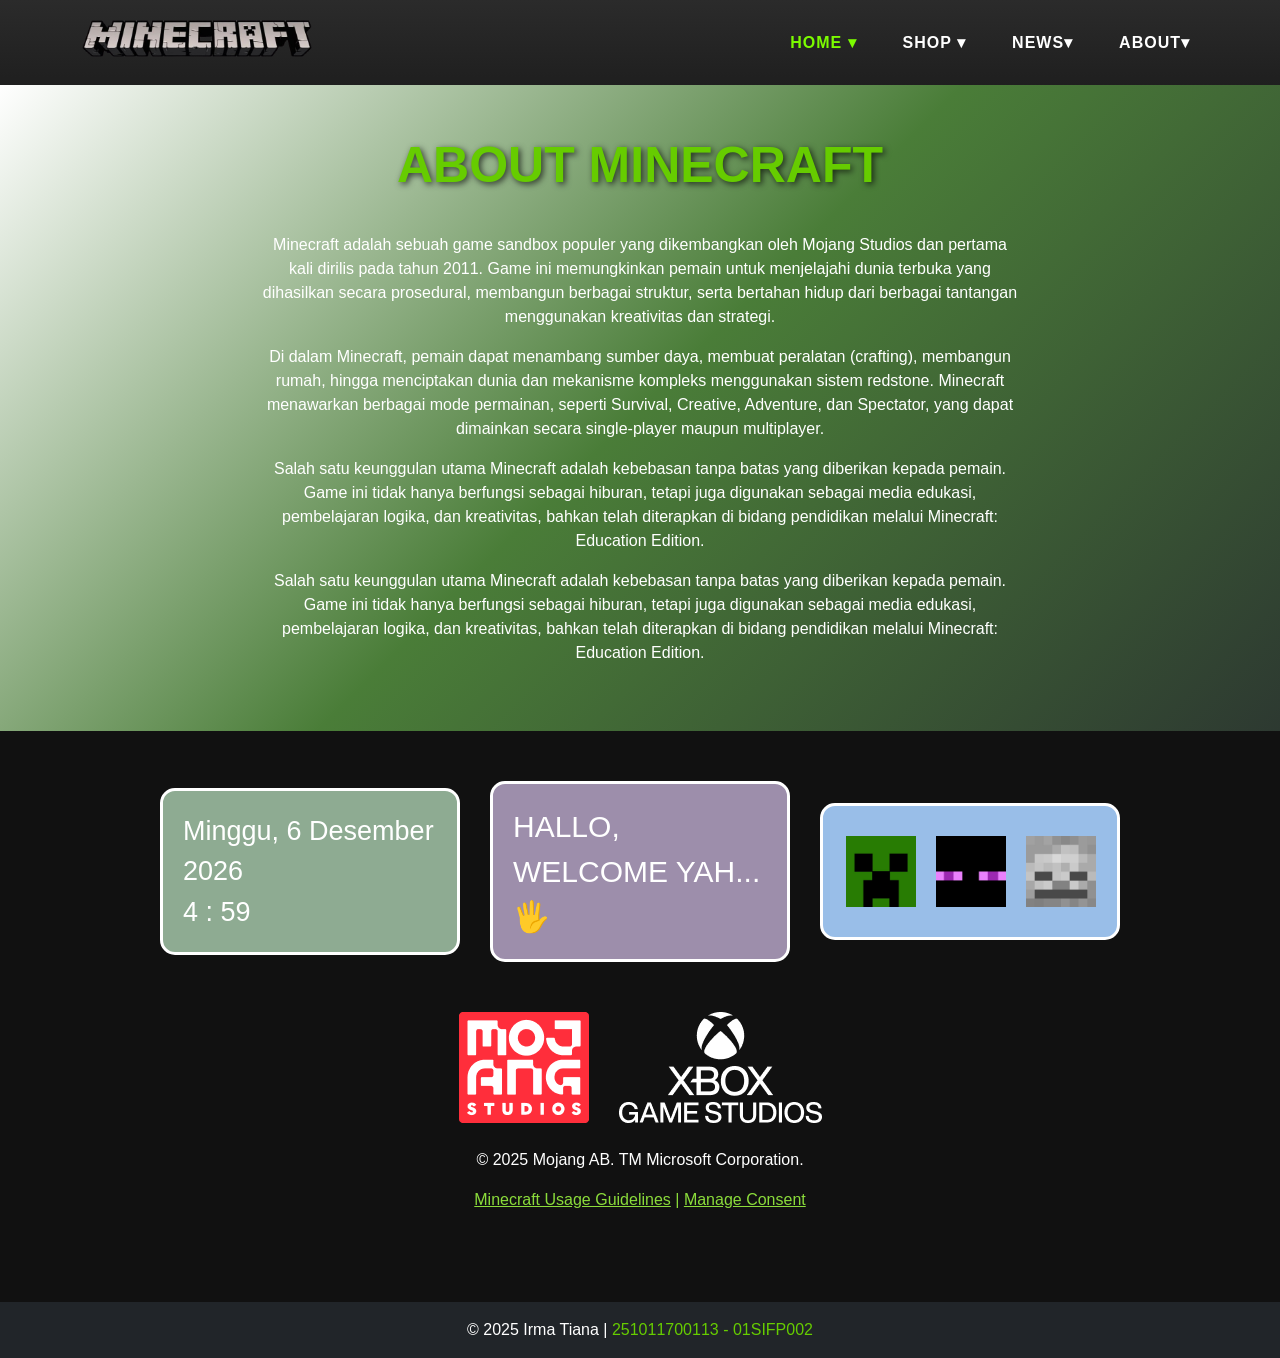
==== about.html @ bd642169 "Add files via upload" ====
<!DOCTYPE html>
<html lang="en">
<head>
    <meta charset="UTF-8">
    <meta name="viewport" content="width=device-width, initial-scale=1.0">
    <title>About</title>
    <link rel="stylesheet" href="bar.css">
    <link href="https://cdn.jsdelivr.net/npm/bootstrap@5.3.3/dist/css/bootstrap.min.css" rel="stylesheet">
    <style>
    body {
        background: #111;                                       
        color: #fceb00;
        font-family: ystem-ui, -apple-system, BlinkMacSystemFont, 'Segoe UI', Roboto, Oxygen, Ubuntu, Cantarell, 'Open Sans', 'Helvetica Neue', sans-serif;
    }
    .navbar-nav .nav-link.active {
        color: #7CFC00;
    }
    
    .card-about {
        background: linear-gradient(135deg, #ffffff, #4a7d38, #2d3931);
        color: #000;
        text-align: center;
        padding: 50px;
        padding-bottom: 50px;
    }

   .card-about h1 {
        font-size: 50px;
        padding-bottom: 30px;
        color: #66cc00;
        text-shadow: 2px 2px 6px rgba(0, 0, 0, 0.7);
    }

    .card-about p{
        padding-left: 210px ;
        padding-right: 210px;
        color: #ffffff;
    }
    .card-body {
        background: #111;
        color: #ffffff;
        padding-top: 50px;
        padding-bottom: 50px;
    }
    </style>
</head>
<body>
    <!--BAR-->
  <nav class="navbar navbar-expand-lg navbar-dark">
      <div class="container">
          <a class="navbar-brand" href="#">
              <img src="Bootstarp/minecrat.png" width="230" alt="Minecraft Logo">
          </a>
          <button class="navbar-toggler" type="button" data-bs-toggle="collapse"
              data-bs-target="#menu">
              <span class="navbar-toggler-icon"></span>
          </button>

          <div class="collapse navbar-collapse" id="menu">
              <ul class="navbar-nav ms-auto align-items-center">
                  <li class="nav-item"><a class="nav-link active" href="index.html">HOME ▾</a></li>
                  <li class="nav-item"><a class="nav-link" href="shop.html">SHOP ▾</a></li>
                  <li class="nav-item"><a class="nav-link" href="news.html">NEWS▾</a></li>
                   <li class="nav-item"><a class="nav-link" href="about.html">ABOUT▾</a></li>
              </ul>
          </div>
      </div>
  </nav>

 <!--about-->
<div class="card-about">
    <h1><b> ABOUT MINECRAFT</b></h1>

    <P>Minecraft adalah sebuah game sandbox populer yang dikembangkan oleh Mojang Studios dan pertama kali dirilis pada tahun 2011. Game ini memungkinkan pemain untuk menjelajahi dunia terbuka yang dihasilkan secara prosedural, membangun berbagai struktur, serta bertahan hidup dari berbagai tantangan menggunakan kreativitas dan strategi.</P>

   <P> Di dalam Minecraft, pemain dapat menambang sumber daya, membuat peralatan (crafting), membangun rumah, hingga menciptakan dunia dan mekanisme kompleks menggunakan sistem redstone. Minecraft menawarkan berbagai mode permainan, seperti Survival, Creative, Adventure, dan Spectator, yang dapat dimainkan secara single-player maupun multiplayer.</P>

    <P>Salah satu keunggulan utama Minecraft adalah kebebasan tanpa batas yang diberikan kepada pemain. Game ini tidak hanya berfungsi sebagai hiburan, tetapi juga digunakan sebagai media edukasi, pembelajaran logika, dan kreativitas, bahkan telah diterapkan di bidang pendidikan melalui Minecraft: Education Edition.</P>

    <P>Salah satu keunggulan utama Minecraft adalah kebebasan tanpa batas yang diberikan kepada pemain. Game ini tidak hanya berfungsi sebagai hiburan, tetapi juga digunakan sebagai media edukasi, pembelajaran logika, dan kreativitas, bahkan telah diterapkan di bidang pendidikan melalui Minecraft: Education Edition.</P>
</div>



  <!--dark bg java-->
  <div class="card-body">
    <div class="card-script">
        <div class="card-border">
            <script>
                var waktu = new Date();
                var jam = waktu.getHours();
                var menit = waktu.getMinutes();
                var namaHari = new Array("Minggu", "Senin", "Selasa", "Rabu", "Kamis", "Jum'at", "Sabtu");
                var hari = waktu.getDay();
                var namaBulan = new Array("Januari", "Februari", "Maret", "April", "Mei", "Juni", "Juli", "Agustus", "September", "Oktober", "November", "Desember");
                var bulan = waktu.getMonth();
                var tgl = waktu.getDate();
                var tahun = waktu.getFullYear();
                
                document.write(namaHari[hari] + ", " + tgl + " " + namaBulan[bulan] + " " + tahun);
                document.write("<br>");
                document.write(" " + jam + " : " + menit);
        </script>
        </div>

        <div class="card-border2">
            <script>
                if (jam <= 9) {
                    document.write("HALLO, WELCOME YAH...🖐️");
                } else if (jam <= 14) {
                    document.write("AYO BERMAIN MINECRAFT🫡😶‍🌫️");
                } else if (jam <= 18) {
                    document.write("KEMBANGKAN KREATIFITAS🖐️");
                } else {
                    document.write("MARI KITA BEKERJASAMA!!..");
                }

                document.write("<br>");
            </script>
        </div>

        <div class="card-border3">
            <img src="Bootstarp/creeper .jpg" width="70" alt="">
            <img src="Bootstarp/Pixilart - Enderman head.jpg" width="70" alt="">
            <img src="Bootstarp/curiosities  of minecraft, part 1_10_the skeleton and its characteristics Minecraft Blog.jpg" width="70" alt="">
        </div>
    </div>
    <div class="card-mojang">
        <img src="Bootstarp/Mojang2020Logo.png" alt="">
        <img src="Bootstarp/Logo_Xbox_Game_Studio.png" alt="">
    </div>
    <div style="text-align: center; margin-top: 25px;">
        <footer class="footer" style="margin-bottom: 40px;">
            <p class="footer-text">
                © 2025 Mojang AB. TM Microsoft Corporation.
            </p>
            <div class="footer-links">
                <a href="https://www.minecraft.net/en-us/usage-guidelines" style="color: #8bdc3b;">Minecraft Usage Guidelines</a>
                <span style="color: #8bdc3b;">|</span>
                <a href="#" style="color: #8bdc3b;">Manage Consent</a>
            </div>
        </footer>
    </div>
</div>

<footer class="bg-dark text-white text-center p-3">
    © 2025 Irma Tiana | <span style="color: #66cc00;">251011700113 - 01SIFP002</span>
</footer>
<script src="https://cdn.jsdelivr.net/npm/bootstrap@5.3.3/dist/js/bootstrap.bundle.min.js"></script>
</body>
</html>
---- bar.css ----
/*Bootstrap*/
    .navbar {
        height: 85px;
        background: linear-gradient(#2b2b2b, #1f1f1f);
    }
    .navbar-nav .nav-link {
        color: white;
        font-weight: 700;
        letter-spacing: 1px;
        margin-left: 30px;
    }
    .navbar-nav .nav-link:hover {
        color: #7CFC00; 
    }

    .navbar-nav .nav-link.active {
        color: #7CFC00;
    }

/*Java*/
        .card-mojang {
            margin-top: 50px;
            display: flex; 
            justify-content: center;
            align-items: center;      
            gap: 30px;
            width: 100%;
        }
        .card-script {
            display: flex; 
            justify-content: center;
            align-items: center;      
            gap: 30px;
            width: 100%;
        }
        .card-border {
            background-color: rgb(142, 171, 146);
            width: 300px;
            padding: 20px;
            border-radius: 15px;
            border: 3px solid rgb(255, 255, 255);
            font-size: 27px;
        }
        .card-border2 {
            background-color: rgb(157, 142, 171);
            width: 300px;
            padding: 20px;
            border-radius: 15px;
            border: 3px solid rgb(255, 255, 255);
            font-size: 30px;
        }
        .card-border3 {
            background-color: rgb(153, 190, 232);
            width: 300px;
            padding: 30px;
            border-radius: 15px;
            border: 3px solid rgb(255, 255, 255);
            padding-left: 23px;
            font-size: 20px;
            display: flex;
            gap: 20px;
        }
    
 /* next */
        .card-next a {
            display: inline-block;
            padding-left: 30px;
            padding-bottom: 60px; 
            color: #ffd000;
            text-decoration: none;
            font-weight: 800;
            letter-spacing: 1px;
        }

        .card-next a:hover {
            text-decoration: underline;
            color: #afb560;
        }
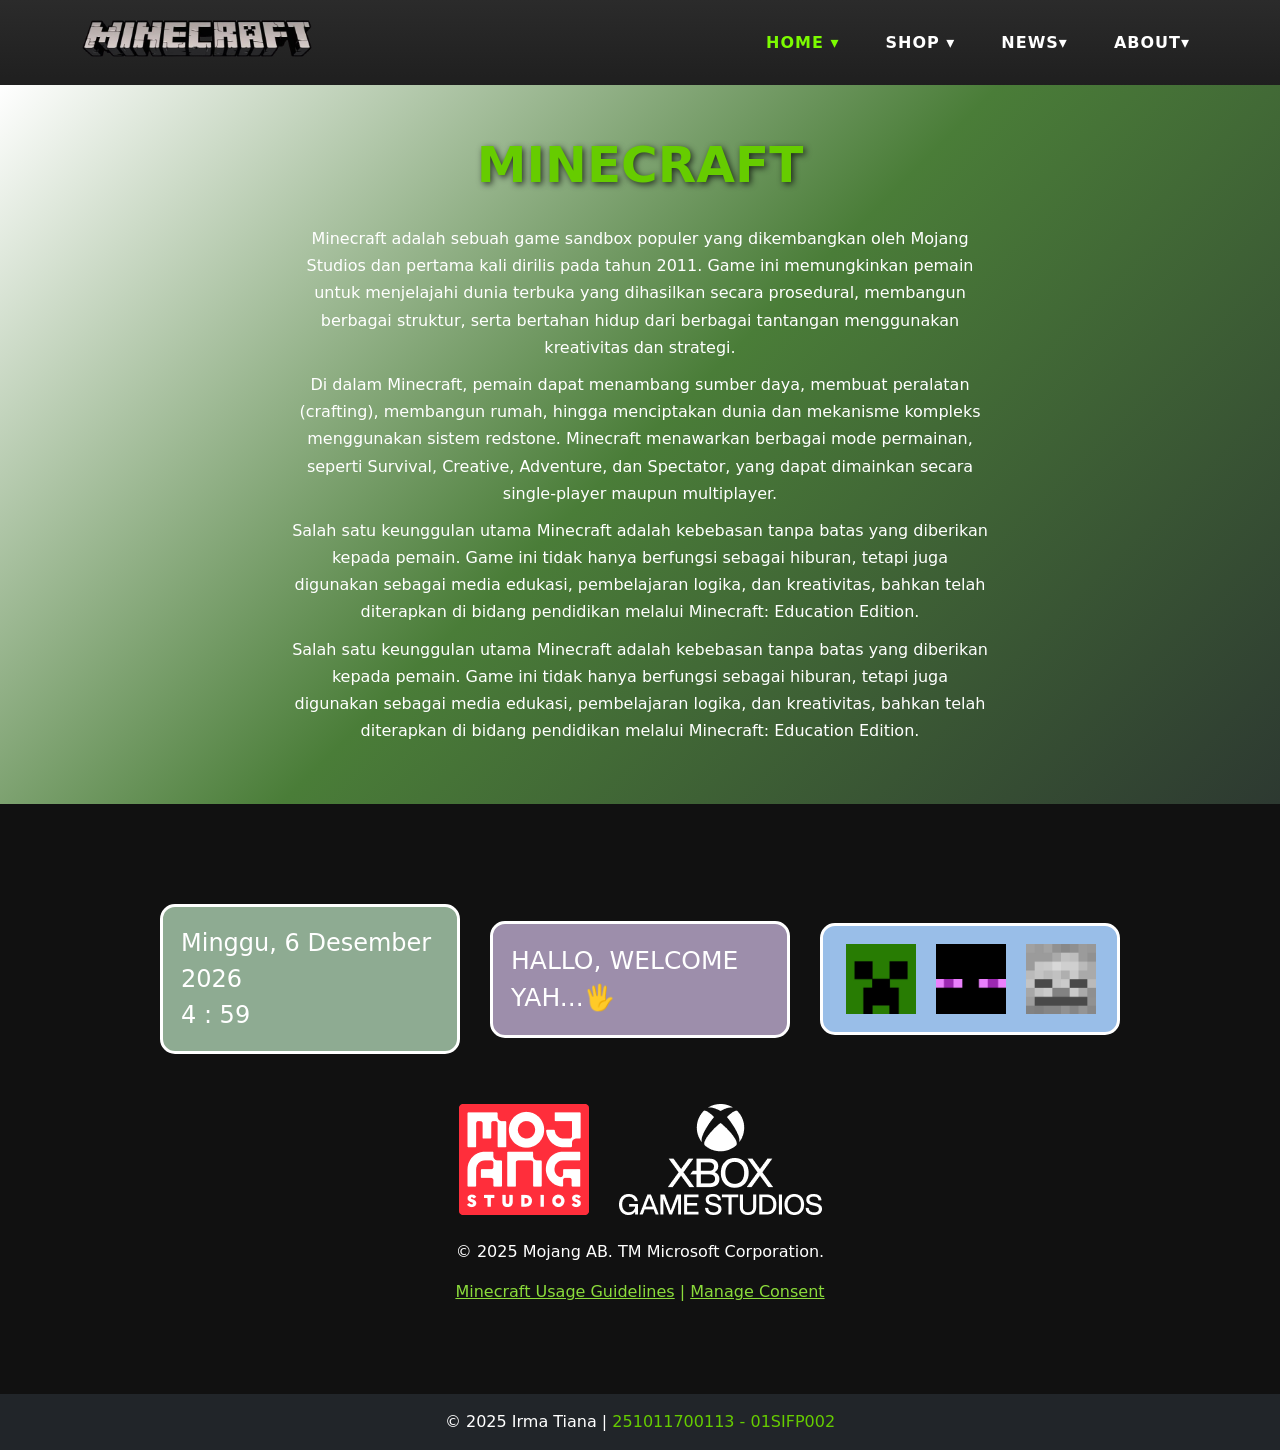
==== commit 441e7d5f: "Add files via upload" ====
--- a/about.html
+++ b/about.html
@@ -8,40 +8,57 @@
     <link href="https://cdn.jsdelivr.net/npm/bootstrap@5.3.3/dist/css/bootstrap.min.css" rel="stylesheet">
     <style>
     body {
-        background: #111;                                       
+        background: #111;
         color: #fceb00;
-        font-family: ystem-ui, -apple-system, BlinkMacSystemFont, 'Segoe UI', Roboto, Oxygen, Ubuntu, Cantarell, 'Open Sans', 'Helvetica Neue', sans-serif;
+        font-family: system-ui, -apple-system, BlinkMacSystemFont,'Segoe UI', Roboto, Oxygen, Ubuntu, Cantarell,'Open Sans', 'Helvetica Neue', sans-serif;
     }
+
     .navbar-nav .nav-link.active {
         color: #7CFC00;
     }
-    
+
     .card-about {
         background: linear-gradient(135deg, #ffffff, #4a7d38, #2d3931);
         color: #000;
         text-align: center;
-        padding: 50px;
-        padding-bottom: 50px;
+        padding: 50px 20px;
     }
 
-   .card-about h1 {
+    .card-about h1 {
         font-size: 50px;
-        padding-bottom: 30px;
+        margin-bottom: 30px;
         color: #66cc00;
         text-shadow: 2px 2px 6px rgba(0, 0, 0, 0.7);
     }
 
-    .card-about p{
-        padding-left: 210px ;
-        padding-right: 210px;
+    .card-about p {
+        max-width: 700px;
+        margin: 0 auto;
         color: #ffffff;
+        line-height: 1.7;
+        font-size: 16px;
+        margin-bottom: 10px;
     }
+
+    /* FOOTER */
     .card-body {
         background: #111;
         color: #ffffff;
-        padding-top: 50px;
-        padding-bottom: 50px;
+        padding: 50px 0;
     }
+
+    /* RESPONSIVE */
+    @media (max-width: 768px) {
+        .card-about h1 {
+            font-size: 36px;
+        }
+
+        .card-about p {
+            font-size: 15px;
+            padding: 0 10px;
+        }
+    }
+
     </style>
 </head>
 <body>
@@ -69,7 +86,7 @@
 
  <!--about-->
 <div class="card-about">
-    <h1><b> ABOUT MINECRAFT</b></h1>
+    <h1><b>MINECRAFT</b></h1>
 
     <P>Minecraft adalah sebuah game sandbox populer yang dikembangkan oleh Mojang Studios dan pertama kali dirilis pada tahun 2011. Game ini memungkinkan pemain untuk menjelajahi dunia terbuka yang dihasilkan secara prosedural, membangun berbagai struktur, serta bertahan hidup dari berbagai tantangan menggunakan kreativitas dan strategi.</P>
 
--- a/bar.css
+++ b/bar.css
@@ -1,78 +1,71 @@
-/*Bootstrap*/
-    .navbar {
-        height: 85px;
-        background: linear-gradient(#2b2b2b, #1f1f1f);
-    }
-    .navbar-nav .nav-link {
-        color: white;
-        font-weight: 700;
-        letter-spacing: 1px;
-        margin-left: 30px;
-    }
-    .navbar-nav .nav-link:hover {
-        color: #7CFC00; 
-    }
+/* Bootstrap Navbar */
+.navbar {
+    height: 85px;
+    background: linear-gradient(#2b2b2b, #1f1f1f);
+}
 
-    .navbar-nav .nav-link.active {
-        color: #7CFC00;
-    }
+.navbar-nav .nav-link {
+    color: white;
+    font-weight: 700;
+    letter-spacing: 1px;
+    margin-left: 30px;
+}
 
-/*Java*/
-        .card-mojang {
-            margin-top: 50px;
-            display: flex; 
-            justify-content: center;
-            align-items: center;      
-            gap: 30px;
-            width: 100%;
-        }
-        .card-script {
-            display: flex; 
-            justify-content: center;
-            align-items: center;      
-            gap: 30px;
-            width: 100%;
-        }
-        .card-border {
-            background-color: rgb(142, 171, 146);
-            width: 300px;
-            padding: 20px;
-            border-radius: 15px;
-            border: 3px solid rgb(255, 255, 255);
-            font-size: 27px;
-        }
-        .card-border2 {
-            background-color: rgb(157, 142, 171);
-            width: 300px;
-            padding: 20px;
-            border-radius: 15px;
-            border: 3px solid rgb(255, 255, 255);
-            font-size: 30px;
-        }
-        .card-border3 {
-            background-color: rgb(153, 190, 232);
-            width: 300px;
-            padding: 30px;
-            border-radius: 15px;
-            border: 3px solid rgb(255, 255, 255);
-            padding-left: 23px;
-            font-size: 20px;
-            display: flex;
-            gap: 20px;
-        }
-    
- /* next */
-        .card-next a {
-            display: inline-block;
-            padding-left: 30px;
-            padding-bottom: 60px; 
-            color: #ffd000;
-            text-decoration: none;
-            font-weight: 800;
-            letter-spacing: 1px;
-        }
+.navbar-nav .nav-link:hover,
+.navbar-nav .nav-link.active {
+    color: #7CFC00;
+}
 
-        .card-next a:hover {
-            text-decoration: underline;
-            color: #afb560;
-        }+/* JavaScript */
+.card-mojang,
+.card-script {
+    margin-top: 50px;
+    display: flex;
+    justify-content: center;
+    align-items: center;
+    gap: 30px;
+    width: 100%;
+}
+
+/* Card */
+.card-border,
+.card-border2,
+.card-border3 {
+    width: 300px;
+    padding: 18px;
+    border-radius: 15px;
+    border: 3px solid #fff;
+}
+
+.card-border {
+    background-color: rgb(142, 171, 146);
+    font-size: 24px;
+}
+
+.card-border2 {
+    background-color: rgb(157, 142, 171);
+    font-size: 25px;
+}
+
+.card-border3 {
+    background-color: rgb(153, 190, 232);
+    display: flex;
+    gap: 20px;
+    padding-left: 23px;
+}
+
+/* Next Link */
+.card-next a {
+    display: inline-block;
+    padding-left: 60px;
+    padding-bottom: 60px;
+    color: #ffd000;
+    text-decoration: none;
+    font-weight: 800;
+    letter-spacing: 1px;
+}
+
+.card-next a:hover {
+    text-decoration: underline;
+    color: #afb560;
+}
